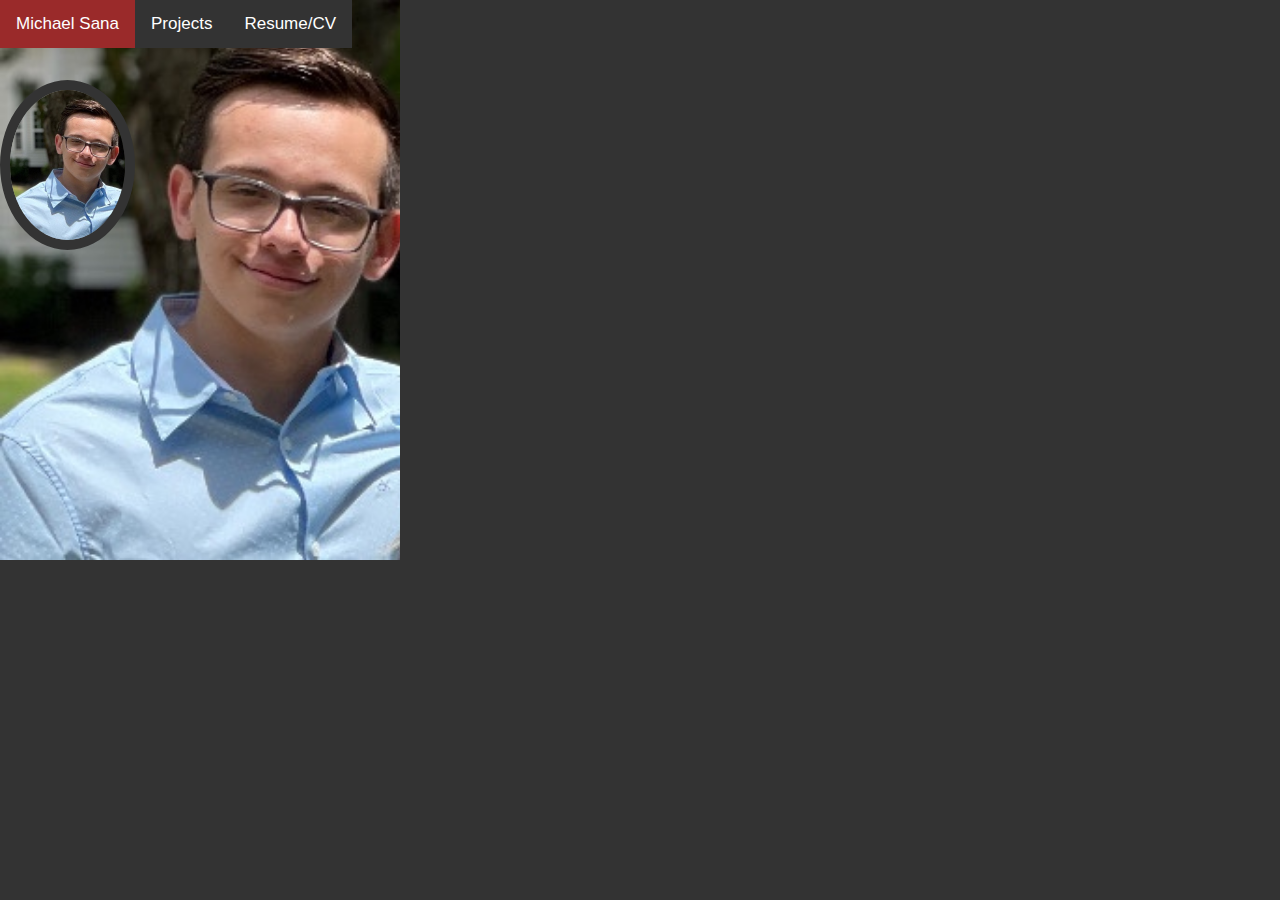
==== index.html @ cc8bad50 "Added profile picture" ====
<!DOCTYPE html>
<html lang="en">
  <head>
    <meta charset="utf-8">
    <meta http-equiv="X-UA-Compatible" content="IE=edge">
    <meta name="viewport" content="width=device-width, initial-scale=1">
    <title>Michael Sana</title>
    <link rel="stylesheet" href="style.css">
  </head>

  <body>
    <div class="topnav">
        <a class="active" href="#MichaelSana">Michael Sana</a>
        <a href="#Projects" onclick="location.href = 'projects.html'">Projects</a>
        <a href="#Resume/CV" onclick="location.href = 'cv.html'">Resume/CV</a>
    </div>
    <div class = "about_me">
      <div class = profile_picture >
        <img src ="./pictures/profile_picture.jpeg" style="height:150px; border-radius: 50%; border: 10px solid #333">
      </div>
    </div>

  </body>
</html>
---- style.css ----
body{
    margin: 0;
    font-family: Arial, Helvetica, sans-serif;
    background-color: #333;
}
.topnav {
    transition: top 0.3s;
    position: fixed;
    background-color: #333;
    overflow: hidden;
    border-bottom: #9A2A2A;
  }
  
  .topnav a {
    float: left;
    color: #fff;
    text-align: center;
    padding: 14px 16px;
    text-decoration: none;
    font-size: 17px;
    display: block;
  }
  
  .topnav a:hover {
    background-color: #9A2A2A;
    color: white;
  }
  
  .topnav a.active {
    background-color: #9A2A2A;
    color: white;
  }

  .content{
    background-color: #333;
    text-align: left;
    color: white;
  }

  .about_me{
    background-color: #333;
    width: 400px;
    height: 800px;
  }

  .profile_picture{
    background-image: url('./pictures/profile_picture.jpeg');
    background-size: cover; 
    height:480px; 
    padding-top:80px;
  }
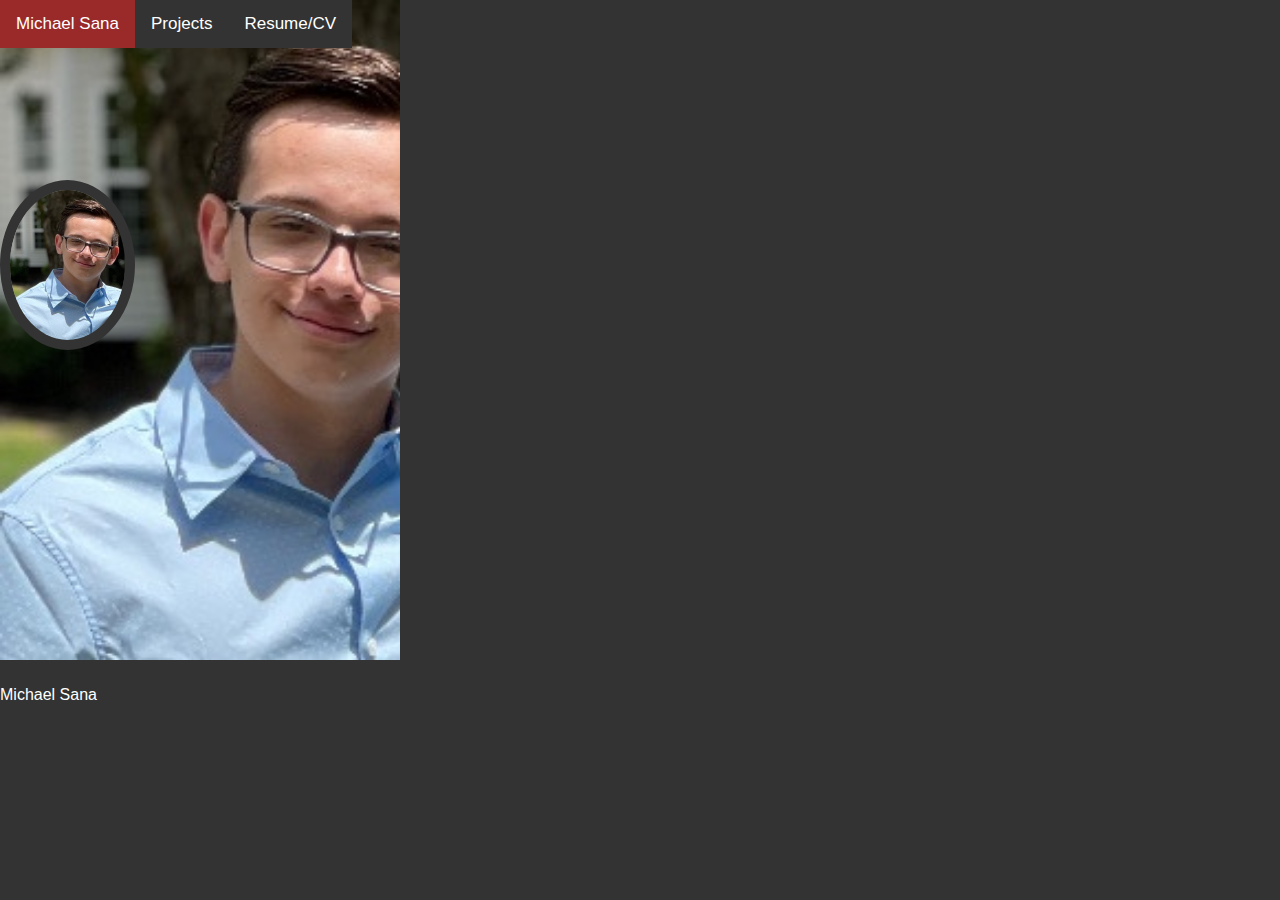
==== commit 4dd69003: "Fixed picture styling and added Name" ====
--- a/index.html
+++ b/index.html
@@ -15,8 +15,11 @@
         <a href="#Resume/CV" onclick="location.href = 'cv.html'">Resume/CV</a>
     </div>
     <div class = "about_me">
-      <div class = profile_picture >
+      <div class = "profile_picture" >
         <img src ="./pictures/profile_picture.jpeg" style="height:150px; border-radius: 50%; border: 10px solid #333">
+      </div>
+      <div class = "name">
+        <p>Michael Sana</p>  
       </div>
     </div>
 
--- a/style.css
+++ b/style.css
@@ -47,5 +47,13 @@
     background-image: url('./pictures/profile_picture.jpeg');
     background-size: cover; 
     height:480px; 
-    padding-top:80px;
+    padding-top: 180px;
+  }
+
+  .name{
+    background-color: #333;
+    color: white;
+    width: 400px;
+    height: 50px;
+    padding-top: 10px;
   }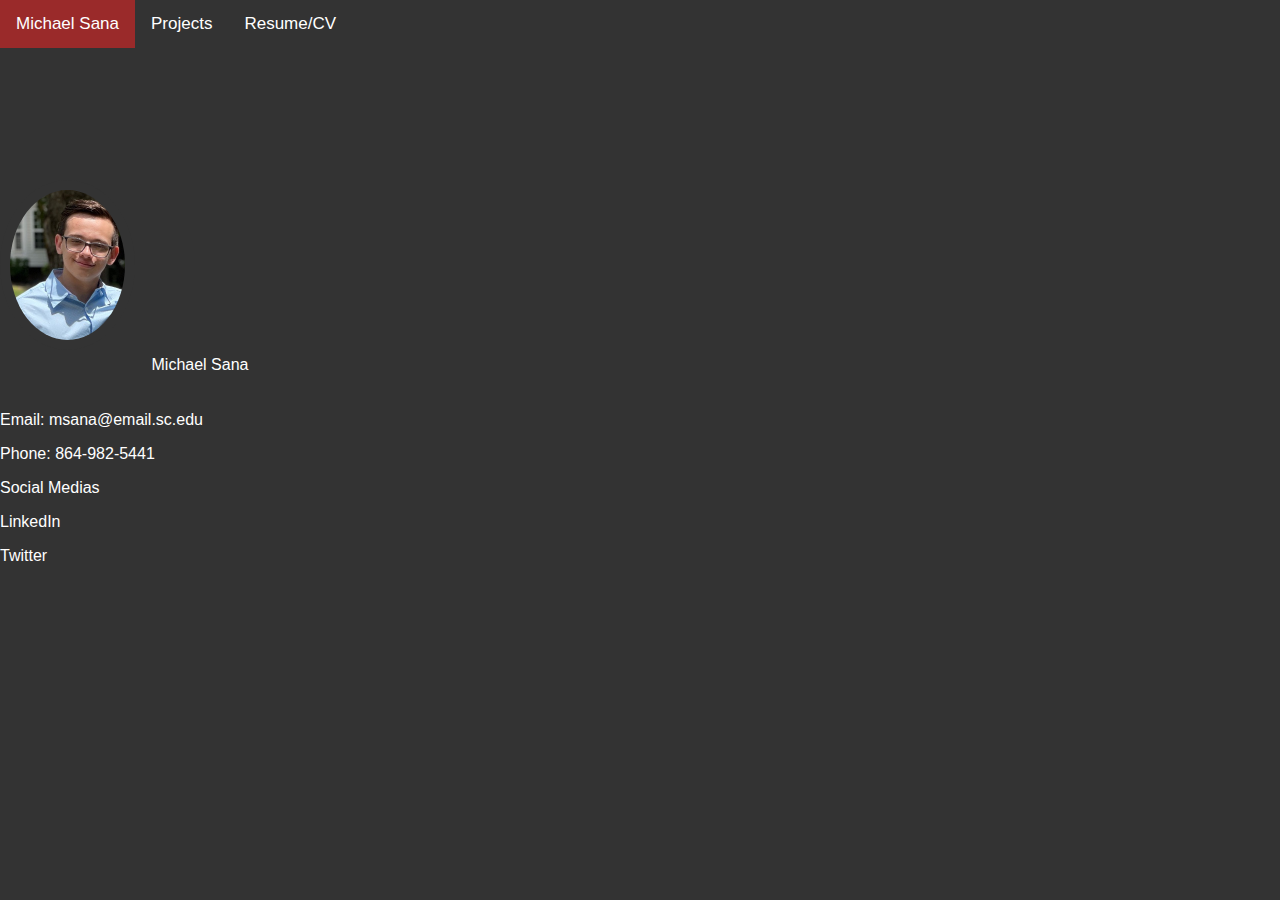
==== commit b8c61ffa: "Added about me information and re-formatted browser project" ====
--- a/index.html
+++ b/index.html
@@ -21,6 +21,13 @@
       <div class = "name">
         <p>Michael Sana</p>  
       </div>
+      <div class = "information">
+        <p>Email: msana@email.sc.edu</p>
+        <p>Phone: 864-982-5441</p>
+        <p>Social Medias</p>
+        <p onclick="location.href = 'https://www.linkedin.com/in/michael-sana-4170071b0/'">LinkedIn</p>
+        <p onclick="location.href = 'https://twitter.com/Michael_A_Sana'">Twitter</p>
+      </div>
     </div>
 
   </body>
--- a/style.css
+++ b/style.css
@@ -44,9 +44,9 @@
   }
 
   .profile_picture{
-    background-image: url('./pictures/profile_picture.jpeg');
+    background-color: #333;
     background-size: cover; 
-    height:480px; 
+    height:150px; 
     padding-top: 180px;
   }
 
@@ -54,6 +54,18 @@
     background-color: #333;
     color: white;
     width: 400px;
-    height: 50px;
+    height: auto;
     padding-top: 10px;
+    text-align: center;
+    size: 24px;
+  }
+
+  .information{
+    background-color: #333;
+    color: white;
+    width: 400px;
+    height: auto;
+    padding-top: 5px;
+    text-align: left;
+    size: 12px;
   }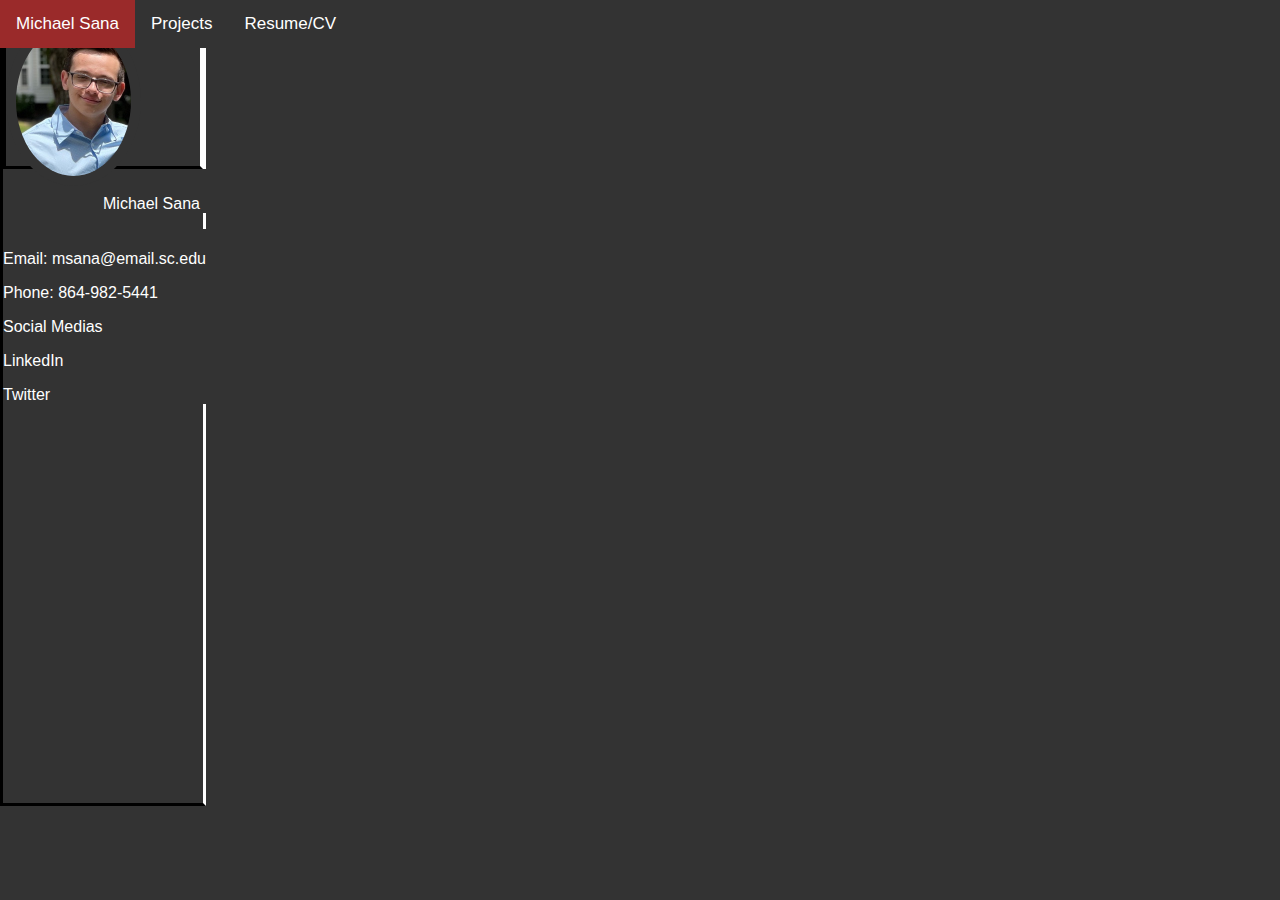
==== commit 5f6edbe0: "Tried centering N" ====
--- a/index.html
+++ b/index.html
@@ -25,8 +25,8 @@
         <p>Email: msana@email.sc.edu</p>
         <p>Phone: 864-982-5441</p>
         <p>Social Medias</p>
-        <p onclick="location.href = 'https://www.linkedin.com/in/michael-sana-4170071b0/'">LinkedIn</p>
-        <p onclick="location.href = 'https://twitter.com/Michael_A_Sana'">Twitter</p>
+        <p class="hover" onclick="location.href = 'https://www.linkedin.com/in/michael-sana-4170071b0/'">LinkedIn</p>
+        <p class="hover" onclick="location.href = 'https://twitter.com/Michael_A_Sana'">Twitter</p>
       </div>
     </div>
 
--- a/style.css
+++ b/style.css
@@ -39,24 +39,29 @@
 
   .about_me{
     background-color: #333;
-    width: 400px;
+    width: 200px;
     height: 800px;
+    border-right: #fff;
+    border-style: solid;
   }
 
   .profile_picture{
     background-color: #333;
     background-size: cover; 
     height:150px; 
-    padding-top: 180px;
+    padding-top: 10px;
+    border-right: #fff;
+    border-style: solid;
   }
 
   .name{
     background-color: #333;
     color: white;
-    width: 400px;
+    width: 200px;
     height: auto;
     padding-top: 10px;
-    text-align: center;
+    text-align: left;
+    padding-left: 100px;
     size: 24px;
   }
 
@@ -68,4 +73,29 @@
     padding-top: 5px;
     text-align: left;
     size: 12px;
+  }
+  .download_resume{
+    background-color: black;
+    color: white;
+    text-align: left;
+    size: 24px;
+  }
+
+  .download_resume:hover{
+    height: 50px;
+    width: 50px;
+    color: blue;
+  }
+
+  .resume{
+    text-align: center;
+    background-image: './resume';
+    height: auto;
+    width: auto;
+  }
+
+  .hover:hover{
+    text-align: left;
+    size: 12px;
+    color: blue;
   }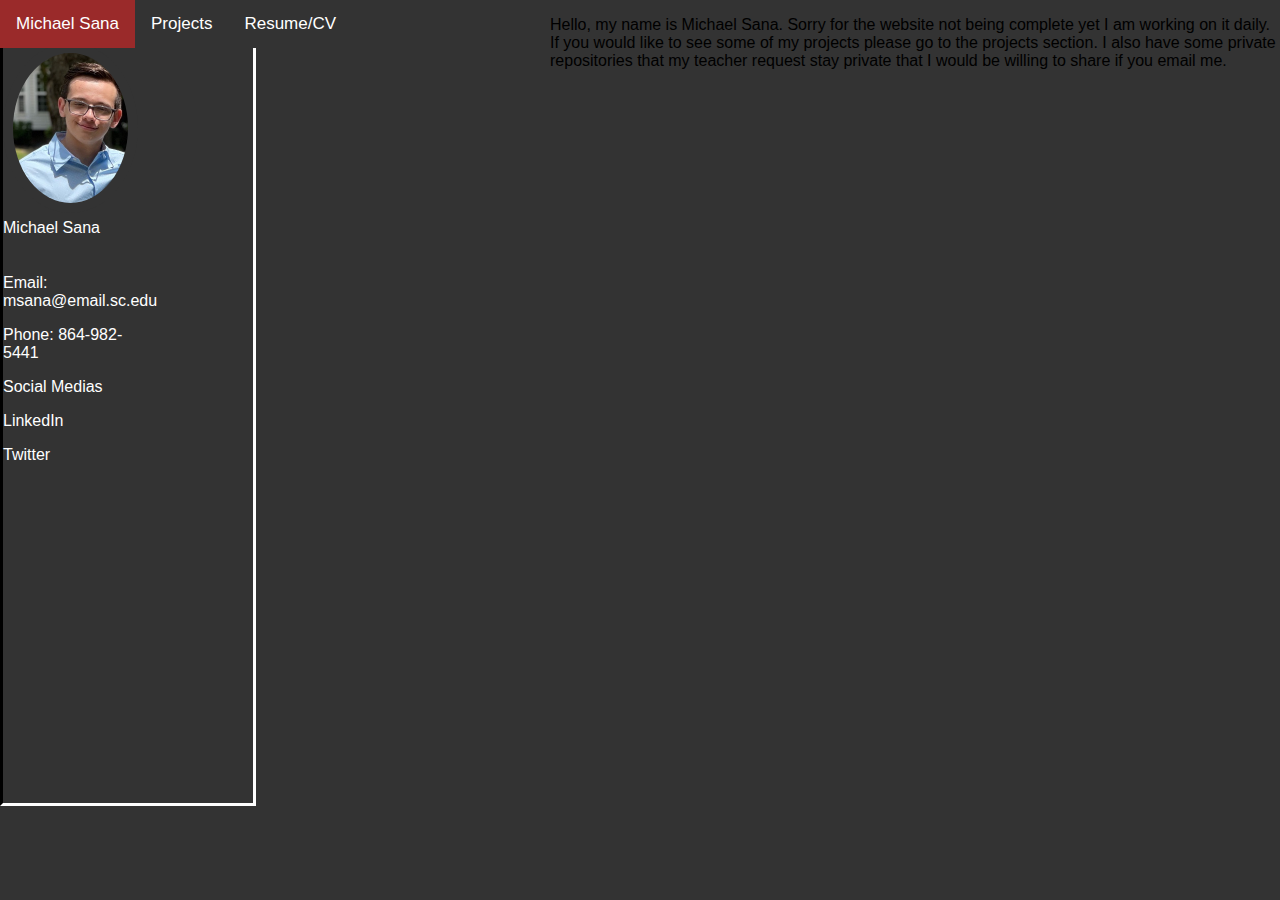
==== commit b5856a00: "Updated Styling and added Content to main content section" ====
--- a/index.html
+++ b/index.html
@@ -29,6 +29,9 @@
         <p class="hover" onclick="location.href = 'https://twitter.com/Michael_A_Sana'">Twitter</p>
       </div>
     </div>
+    <div class ="main_content">
+       <p>Hello, my name is Michael Sana. Sorry for the website not being complete yet I am working on it daily. If you would like to see some of my projects please go to the projects section. I also have some private repositories that my teacher request stay private that I would be willing to share if you email me.</p> 
+    </div>
 
   </body>
 </html>--- a/style.css
+++ b/style.css
@@ -39,36 +39,35 @@
 
   .about_me{
     background-color: #333;
-    width: 200px;
+    width: 250px;
     height: 800px;
     border-right: #fff;
+    border-bottom: #fff;
     border-style: solid;
+    float: left;
   }
 
   .profile_picture{
     background-color: #333;
     background-size: cover; 
     height:150px; 
-    padding-top: 10px;
-    border-right: #fff;
-    border-style: solid;
+    padding-top: 40px;
   }
 
   .name{
     background-color: #333;
     color: white;
-    width: 200px;
+    width: 150px;
     height: auto;
     padding-top: 10px;
     text-align: left;
-    padding-left: 100px;
     size: 24px;
   }
 
   .information{
     background-color: #333;
     color: white;
-    width: 400px;
+    width: 150px;
     height: auto;
     padding-top: 5px;
     text-align: left;
@@ -98,4 +97,11 @@
     text-align: left;
     size: 12px;
     color: blue;
+  }
+
+  .main_content{
+    background-color: #333;
+    width: 730px;
+    height: auto;
+    float: right;
   }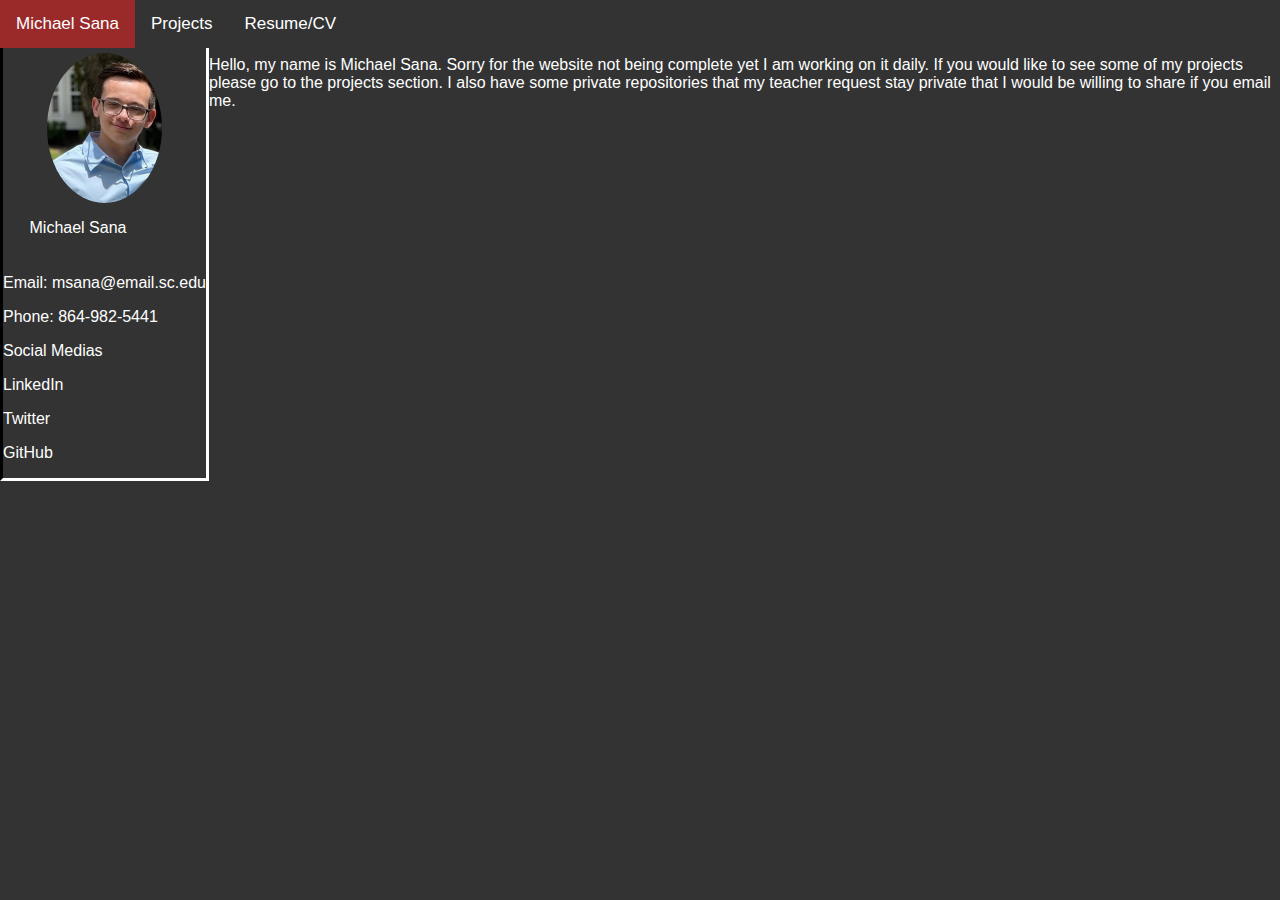
==== commit d6eac7c3: "Style Changes" ====
--- a/index.html
+++ b/index.html
@@ -27,6 +27,7 @@
         <p>Social Medias</p>
         <p class="hover" onclick="location.href = 'https://www.linkedin.com/in/michael-sana-4170071b0/'">LinkedIn</p>
         <p class="hover" onclick="location.href = 'https://twitter.com/Michael_A_Sana'">Twitter</p>
+        <p class="hover" onclick="location.href = 'https://github.com/MichaelSana'">GitHub</p>
       </div>
     </div>
     <div class ="main_content">
--- a/style.css
+++ b/style.css
@@ -39,8 +39,8 @@
 
   .about_me{
     background-color: #333;
-    width: 250px;
-    height: 800px;
+    width: auto;
+    height: auto;
     border-right: #fff;
     border-bottom: #fff;
     border-style: solid;
@@ -52,6 +52,7 @@
     background-size: cover; 
     height:150px; 
     padding-top: 40px;
+    text-align: center;
   }
 
   .name{
@@ -60,24 +61,25 @@
     width: 150px;
     height: auto;
     padding-top: 10px;
-    text-align: left;
+    text-align: center;
     size: 24px;
   }
 
   .information{
     background-color: #333;
     color: white;
-    width: 150px;
+    width: auto;
     height: auto;
     padding-top: 5px;
     text-align: left;
     size: 12px;
   }
   .download_resume{
-    background-color: black;
+    background-color: #333;
     color: white;
     text-align: left;
     size: 24px;
+    padding-top: 50px;
   }
 
   .download_resume:hover{
@@ -88,7 +90,7 @@
 
   .resume{
     text-align: center;
-    background-image: './resume';
+    background-image: 'Resume.pdf';
     height: auto;
     width: auto;
   }
@@ -101,7 +103,11 @@
 
   .main_content{
     background-color: #333;
-    width: 730px;
+    width: auto;
+    padding-top: 40px;
     height: auto;
-    float: right;
-  }+    text-align: left;
+    color: #fff;
+  }
+
+
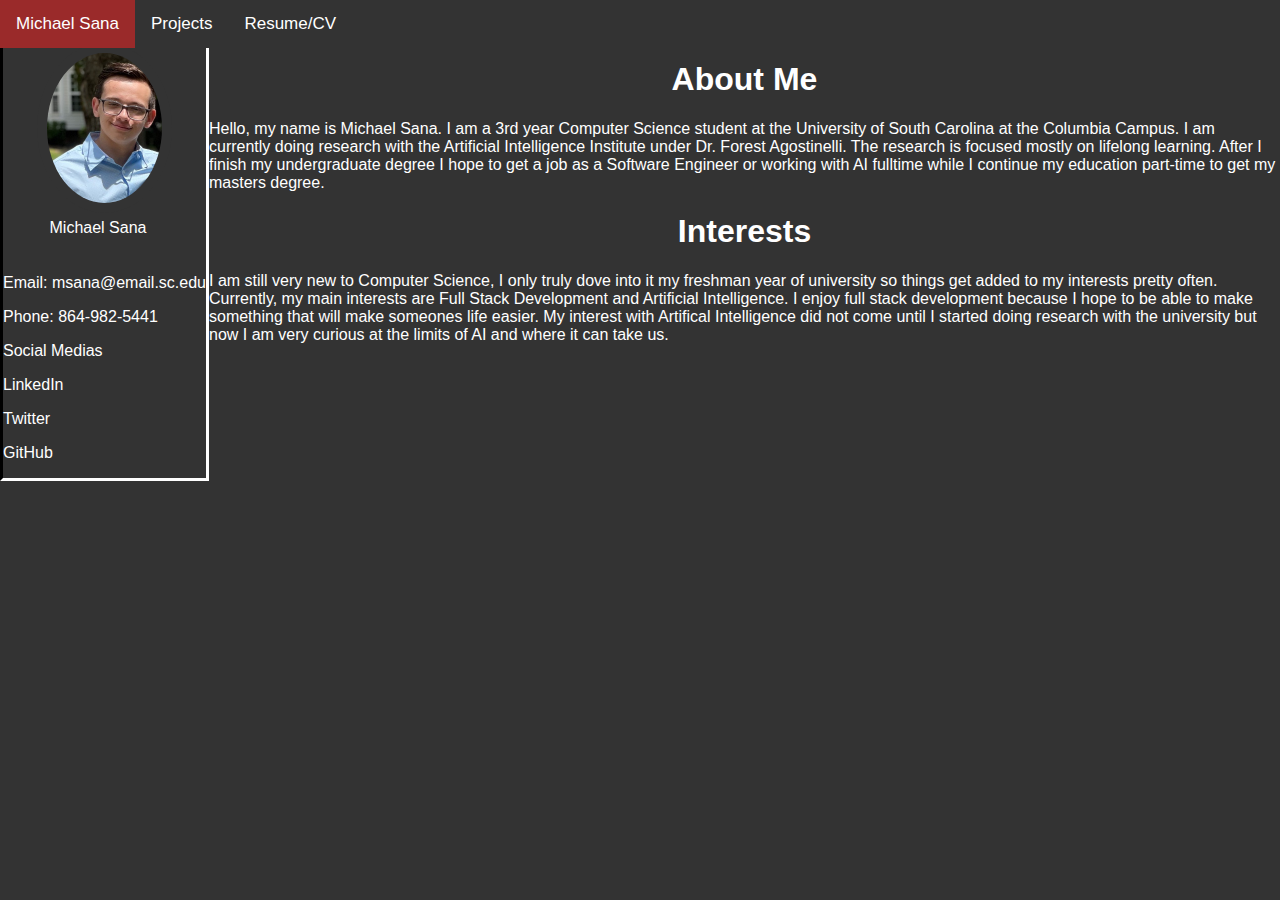
==== commit 66db47be: "Added content to index.html" ====
--- a/index.html
+++ b/index.html
@@ -31,7 +31,18 @@
       </div>
     </div>
     <div class ="main_content">
-       <p>Hello, my name is Michael Sana. Sorry for the website not being complete yet I am working on it daily. If you would like to see some of my projects please go to the projects section. I also have some private repositories that my teacher request stay private that I would be willing to share if you email me.</p> 
+      <h1 style = "text-align: center;">About Me</h1>
+       <p>Hello, my name is Michael Sana. I am a 3rd year Computer Science student at the University of South Carolina at the Columbia Campus. 
+         I am currently doing research with the Artificial Intelligence Institute under Dr. Forest Agostinelli. The research is focused mostly
+         on lifelong learning. After I finish my undergraduate degree I hope to get a job as a Software Engineer or working with AI fulltime while
+         I continue my education part-time to get my masters degree. </p> 
+      <h1 style="text-align: center;">Interests</h1>
+        <p>I am still very new to Computer Science, I only truly dove into it my freshman year of university so things get added to my interests
+           pretty often. Currently, my main interests are Full Stack Development and Artificial Intelligence. I enjoy full stack development because
+           I hope to be able to make something that will make someones life easier.
+           My interest with Artifical Intelligence did not come until I started doing research with the university but now I am very curious at the limits
+           of AI and where it can take us.
+        </p>
     </div>
 
   </body>
--- a/style.css
+++ b/style.css
@@ -63,6 +63,7 @@
     padding-top: 10px;
     text-align: center;
     size: 24px;
+    padding-left: 20px;
   }
 
   .information{
@@ -89,16 +90,15 @@
   }
 
   .resume{
-    text-align: center;
-    background-image: 'Resume.pdf';
-    height: auto;
-    width: auto;
+    background-image: './Resume.pdf';
+    height: 800px;
+    width: 400px;
   }
 
   .hover:hover{
     text-align: left;
     size: 12px;
-    color: blue;
+    color: #9A2A2A;
   }
 
   .main_content{
@@ -108,6 +108,7 @@
     height: auto;
     text-align: left;
     color: #fff;
+    padding-left: 5px;
   }
 
 
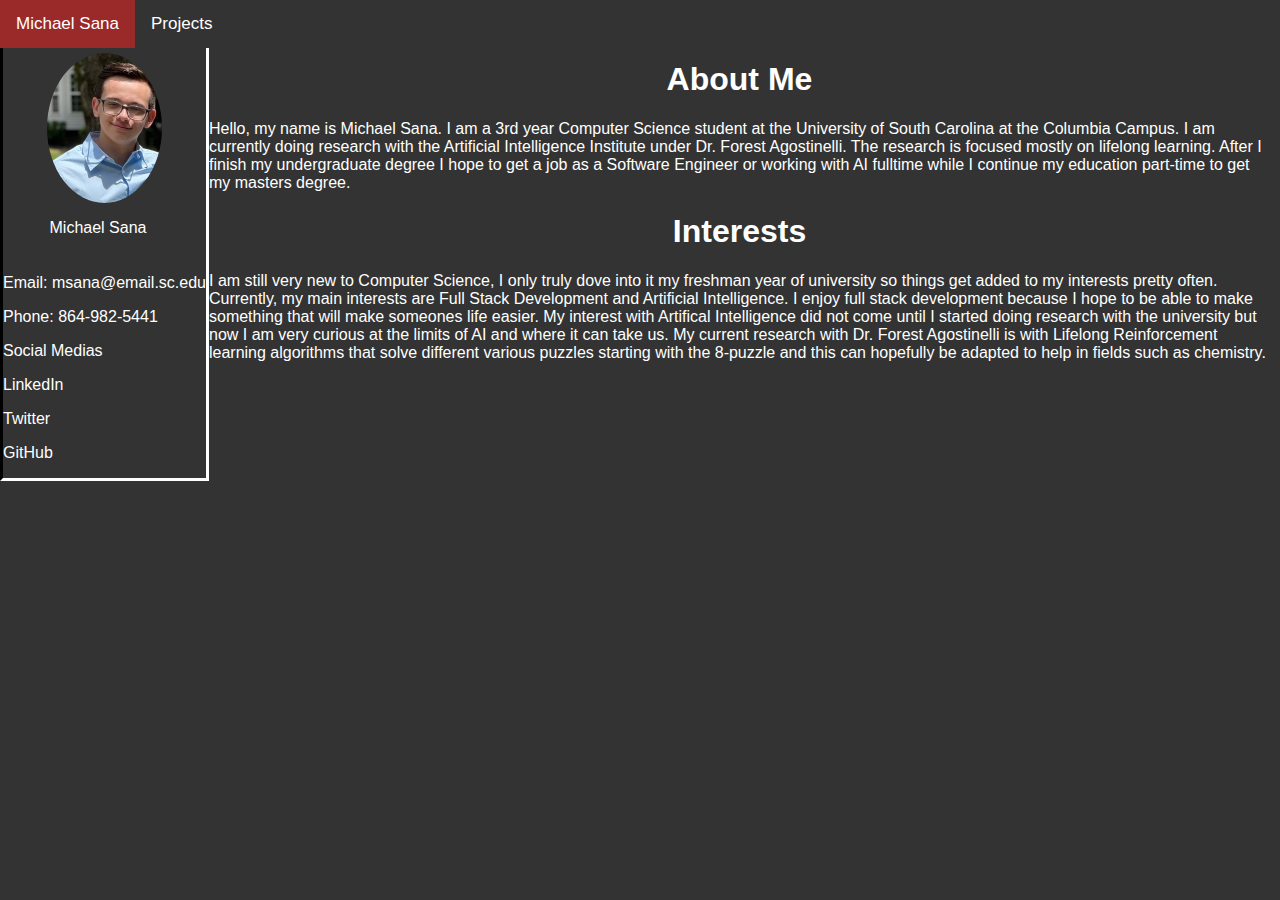
==== commit d42ab4df: "Added re-route to design pattern page to cut down on clutter on projects page" ====
--- a/index.html
+++ b/index.html
@@ -12,7 +12,6 @@
     <div class="topnav">
         <a class="active" href="#MichaelSana">Michael Sana</a>
         <a href="#Projects" onclick="location.href = 'projects.html'">Projects</a>
-        <a href="#Resume/CV" onclick="location.href = 'cv.html'">Resume/CV</a>
     </div>
     <div class = "about_me">
       <div class = "profile_picture" >
@@ -41,7 +40,9 @@
            pretty often. Currently, my main interests are Full Stack Development and Artificial Intelligence. I enjoy full stack development because
            I hope to be able to make something that will make someones life easier.
            My interest with Artifical Intelligence did not come until I started doing research with the university but now I am very curious at the limits
-           of AI and where it can take us.
+           of AI and where it can take us. My current research with Dr. Forest Agostinelli is with Lifelong Reinforcement learning 
+           algorithms that solve different various puzzles starting with the 8-puzzle and this can hopefully be adapted to help in 
+           fields such as chemistry.
         </p>
     </div>
 
--- a/style.css
+++ b/style.css
@@ -108,7 +108,8 @@
     height: auto;
     text-align: left;
     color: #fff;
-    padding-left: 5px;
+    padding-left: 10px;
+    padding-right: 10px;
   }
 
 
